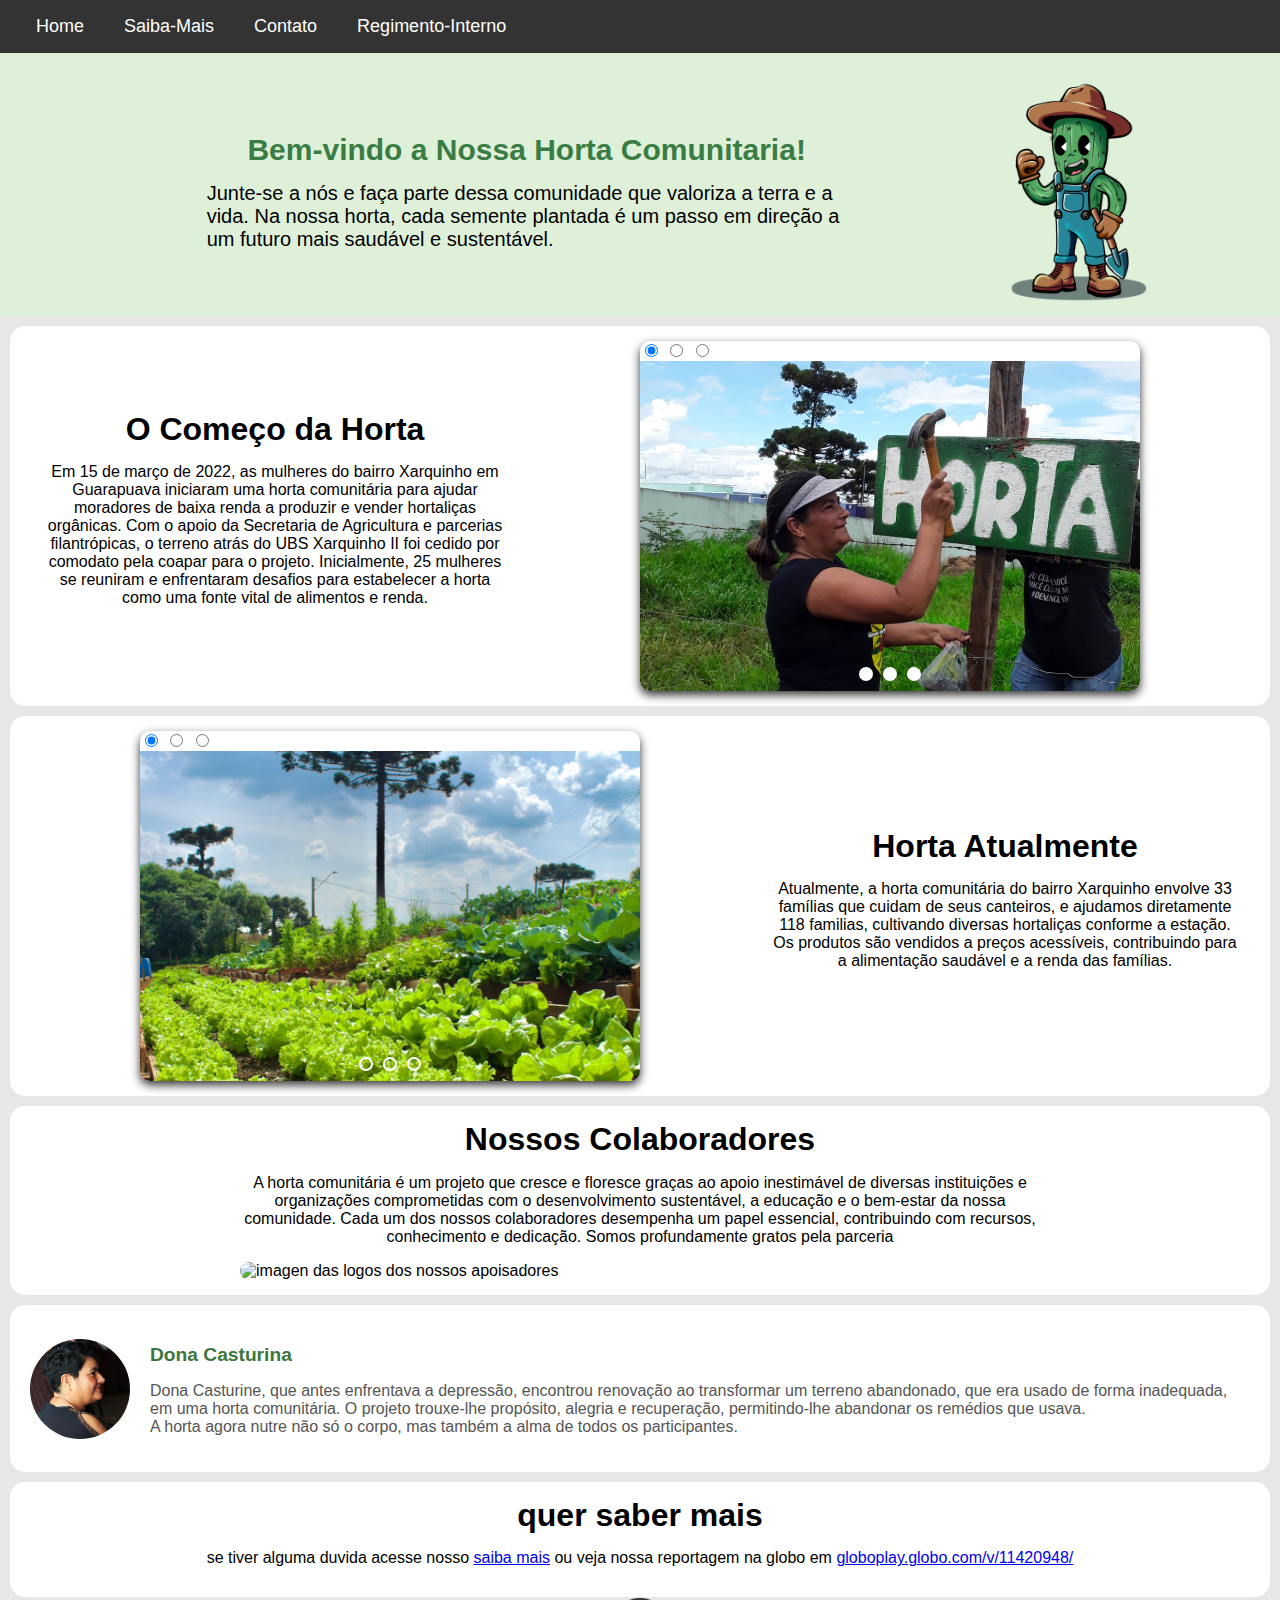
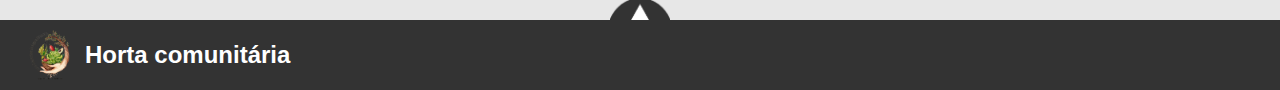
==== index.html @ 38bcac09 "sad" ====
<!DOCTYPE html>
<html lang="pt-BR">
<head>
  <meta charset="UTF-8">
  <meta name="viewport" content="width=device-width, initial-scale=1.0">
  <link rel="stylesheet" href="style.css">
  <title>Horta Comunitaria Agrinho</title>
</head>
<body>

<header id="Home">
  <div id="menu-hamburguer">
    <input type="checkbox" id="menu-toggle" class="menu-toggle">
    <label for="menu-toggle" class="menu-icon">
      <span class="bar"></span>
      <span class="bar"></span>
      <span class="bar"></span>
    </label>
    <ul class="menu">
      <li><a href="#Home">Home</a></li>
      <li><a href="paginas-internas/saiba mais.html">Saiba-Mais</a></li>
      <li><a href="https://api.whatsapp.com/send/?phone=5542991052065&text&type=phone_number&app_absent=0">Contato</a></li>
      <li><a href="paginas-internas/regimento horta.html">Regimento-Interno</a></li>
    </ul>
  </div>
</header>

 <section class="holla">
  <h1 class="titulo-pri-sesao">Bem-vindo à Nossa Horta!</h1>
  <div class="div-pri-sesao">
    <div class="div-div-pri-sesao">
     <h1 class="titulo-pri-sesao-pc">Bem-vindo a Nossa Horta Comunitaria!</h1>
      <p class="text-pri-sesao">Junte-se a nós e faça parte dessa comunidade que valoriza a terra e a vida.
         Na nossa horta, cada semente plantada é um passo em direção a um futuro mais saudável e sustentável.</p>
    </div>
    <img class="img-pri-sesao" src="img/cactus.png" alt="personagem cactus">
  </div>
 </section>

 <section class="container">
    <div class="div-textos">
        <h1 class="titulo-container"><b>O Começo da Horta</b></h1>
        <p class="texto-container">Em 15 de março de 2022, as mulheres do bairro Xarquinho em Guarapuava iniciaram uma 
            horta comunitária para ajudar moradores de baixa renda a produzir e vender 
            hortaliças orgânicas. Com o apoio da Secretaria de Agricultura e parcerias 
            filantrópicas, o terreno atrás do UBS Xarquinho II foi cedido por comodato pela coapar para o projeto. 
            Inicialmente, 25 mulheres se reuniram e enfrentaram desafios para estabelecer a 
            horta como uma fonte vital de alimentos e renda.</p>
    </div>
    <div class="carrosel">
        <input type="radio" name="carrosel" id="item-1" checked>
        <input type="radio" name="carrosel" id="item-2">
        <input type="radio" name="carrosel" id="item-3">

        <div class="carrosel-interno">
            <div class="carrosel-item">
                <img src="img/placa-horta.jpg" alt="imagem 1">
            </div>
            <div class="carrosel-item">
                <img src="img/horta-muitoInicio.jpg" alt="imagem 2">
            </div>
            <div class="carrosel-item">
                <img src="img/horta-inicio.jpg" alt="imagem 3">
            </div>
        </div>

        <div class="carrosel-controles">
            <label for="item-1" class="carrosel-controle"></label>
            <label for="item-2" class="carrosel-controle"></label>
            <label for="item-3" class="carrosel-controle"></label>
        </div>
    </div>
 </section>

 <section class="container">
  <div class="div-textos div-textos-inv">
      <h1 class="titulo-container"><b>Horta Atualmente</b></h1>
      <p class="texto-container">Atualmente, a horta comunitária do bairro
         Xarquinho envolve 33 famílias que cuidam de seus canteiros, e ajudamos diretamente 118 familias, cultivando
          diversas hortaliças conforme a estação. Os produtos são vendidos a preços acessíveis,
         contribuindo para a alimentação saudável e a renda das famílias.</p>
  </div>
  <div class="carrosel carrosel-inv">
      <input type="radio" name="carrosel2" id="item-4" checked>
      <input type="radio" name="carrosel2" id="item-5">
      <input type="radio" name="carrosel2" id="item-6">

      <div class="carrosel-interno">
          <div class="carrosel-item">
              <img src="img/horta-plantas.jpg" alt="imagem 4">
          </div>
          <div class="carrosel-item">
              <img src="img/time-horta.jpg" alt="imagem 5">
          </div>
          <div class="carrosel-item">
              <img src="img/sonhe alto.jpg" alt="imagem 6">
          </div>
      </div>

      <div class="carrosel-controles">
          <label for="item-4" class="carrosel-controle"></label>
          <label for="item-5" class="carrosel-controle"></label>
          <label for="item-6" class="carrosel-controle"></label>
      </div>
  </div>
</section>

<section class="container apoiadores">
  <h1>Nossos Colaboradores</h1>
  <p>A horta comunitária é um projeto que cresce e floresce graças ao apoio inestimável de diversas
     instituições e organizações comprometidas com o desenvolvimento sustentável, a educação e o
      bem-estar da nossa comunidade. Cada um dos nossos colaboradores desempenha um papel essencial,
       contribuindo com recursos, conhecimento e dedicação. Somos profundamente gratos pela parceria</p>

       <img class="imagem-parceiros" src="img/parceiros.png" alt="imagen das logos dos nossos apoisadores">
</section>

<section class="sesão-de-comentario">
  <div class="comentario">
    <img class="comentario-img" src="img/dona casturina.jpg" alt="dona casturina">
    <div class="comentario-conteudo">
      <h3 class="comentario-nome">Dona Casturina</h3>
      <p class="comentario-texto">Dona Casturine, que antes enfrentava a depressão, encontrou renovação ao transformar um terreno abandonado, que era usado de forma inadequada, em uma horta comunitária. O projeto trouxe-lhe propósito, alegria e recuperação, permitindo-lhe abandonar os remédios que usava.<br>  A horta agora nutre não só o corpo, mas também a alma de todos os participantes. </p>
    </div>

  </div>
</div>
</section>

<section class="container rst">
  <h1 class="titulo-container">quer saber mais</h1>
  <p class="texto-container">se tiver alguma duvida acesse nosso <a href="paginas-internas/saiba mais.html">saiba mais</a>
     ou veja nossa reportagem na globo em <a href="https://globoplay.globo.com/v/11420948/?s=0s">globoplay.globo.com/v/11420948/</a></p>
</section>

<footer class="rodape">
  <a href="#Home"><img class="voltarTop" src="img/voltar.png" alt="botao voltar"></a>

  <div class="div-rodape">
    <img class="logo-rodape" src="img/logo sem fundo.png" alt="logo da horta">
    <h2 class="texto-rodape">Horta comunitária</h2>
  </div>
</footer>

</body>
</html>
---- style.css ----
@import url("styles/header.css");
@import url("styles/holla.css");
@import url("styles/carrosel.css");
@import url("styles/container.css");
@import url("styles/rodape.css");
@import url("styles/saiba-mais.css");
@import url("styles/sesão-de-comentario.css");

:root {
    --cor-de-fundo-escuro: #333;
    --cor-fundo-verde: #dff0d8;
    --branco: #FFFFFF;
    --fundo: #9f9f9f;
}

body {
    font-family: Arial, sans-serif;
    margin: 0;
    padding: 0;
    background-color: #e7e7e7;
  }
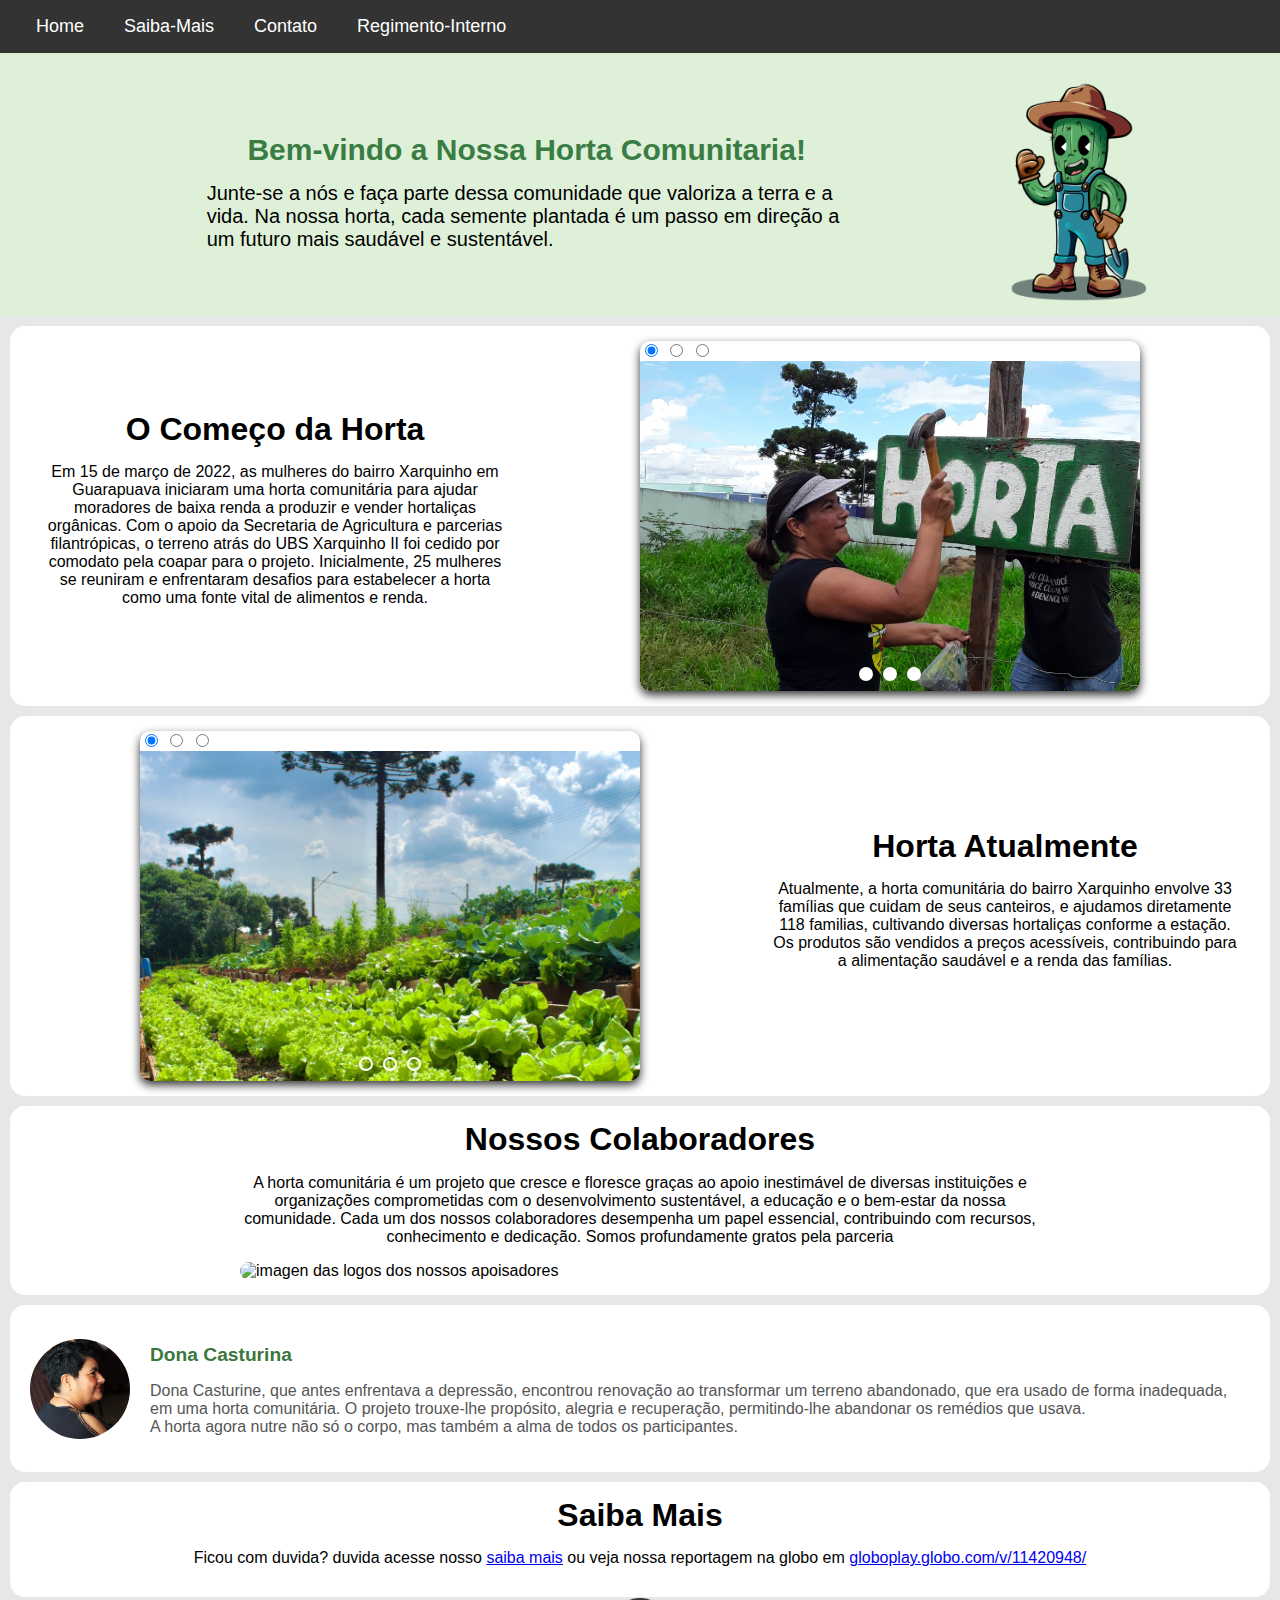
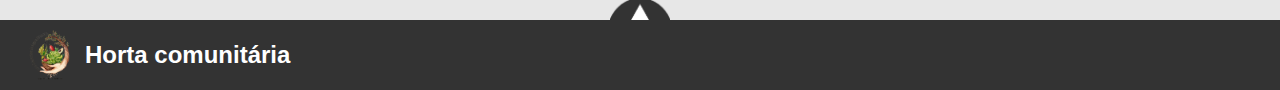
==== commit e862ed26: "sad" ====
--- a/index.html
+++ b/index.html
@@ -128,8 +128,8 @@
 </section>
 
 <section class="container rst">
-  <h1 class="titulo-container">quer saber mais</h1>
-  <p class="texto-container">se tiver alguma duvida acesse nosso <a href="paginas-internas/saiba mais.html">saiba mais</a>
+  <h1 class="titulo-container">Saiba Mais</h1>
+  <p class="texto-container">Ficou com duvida? duvida acesse nosso <a href="paginas-internas/saiba mais.html">saiba mais</a>
      ou veja nossa reportagem na globo em <a href="https://globoplay.globo.com/v/11420948/?s=0s">globoplay.globo.com/v/11420948/</a></p>
 </section>
 
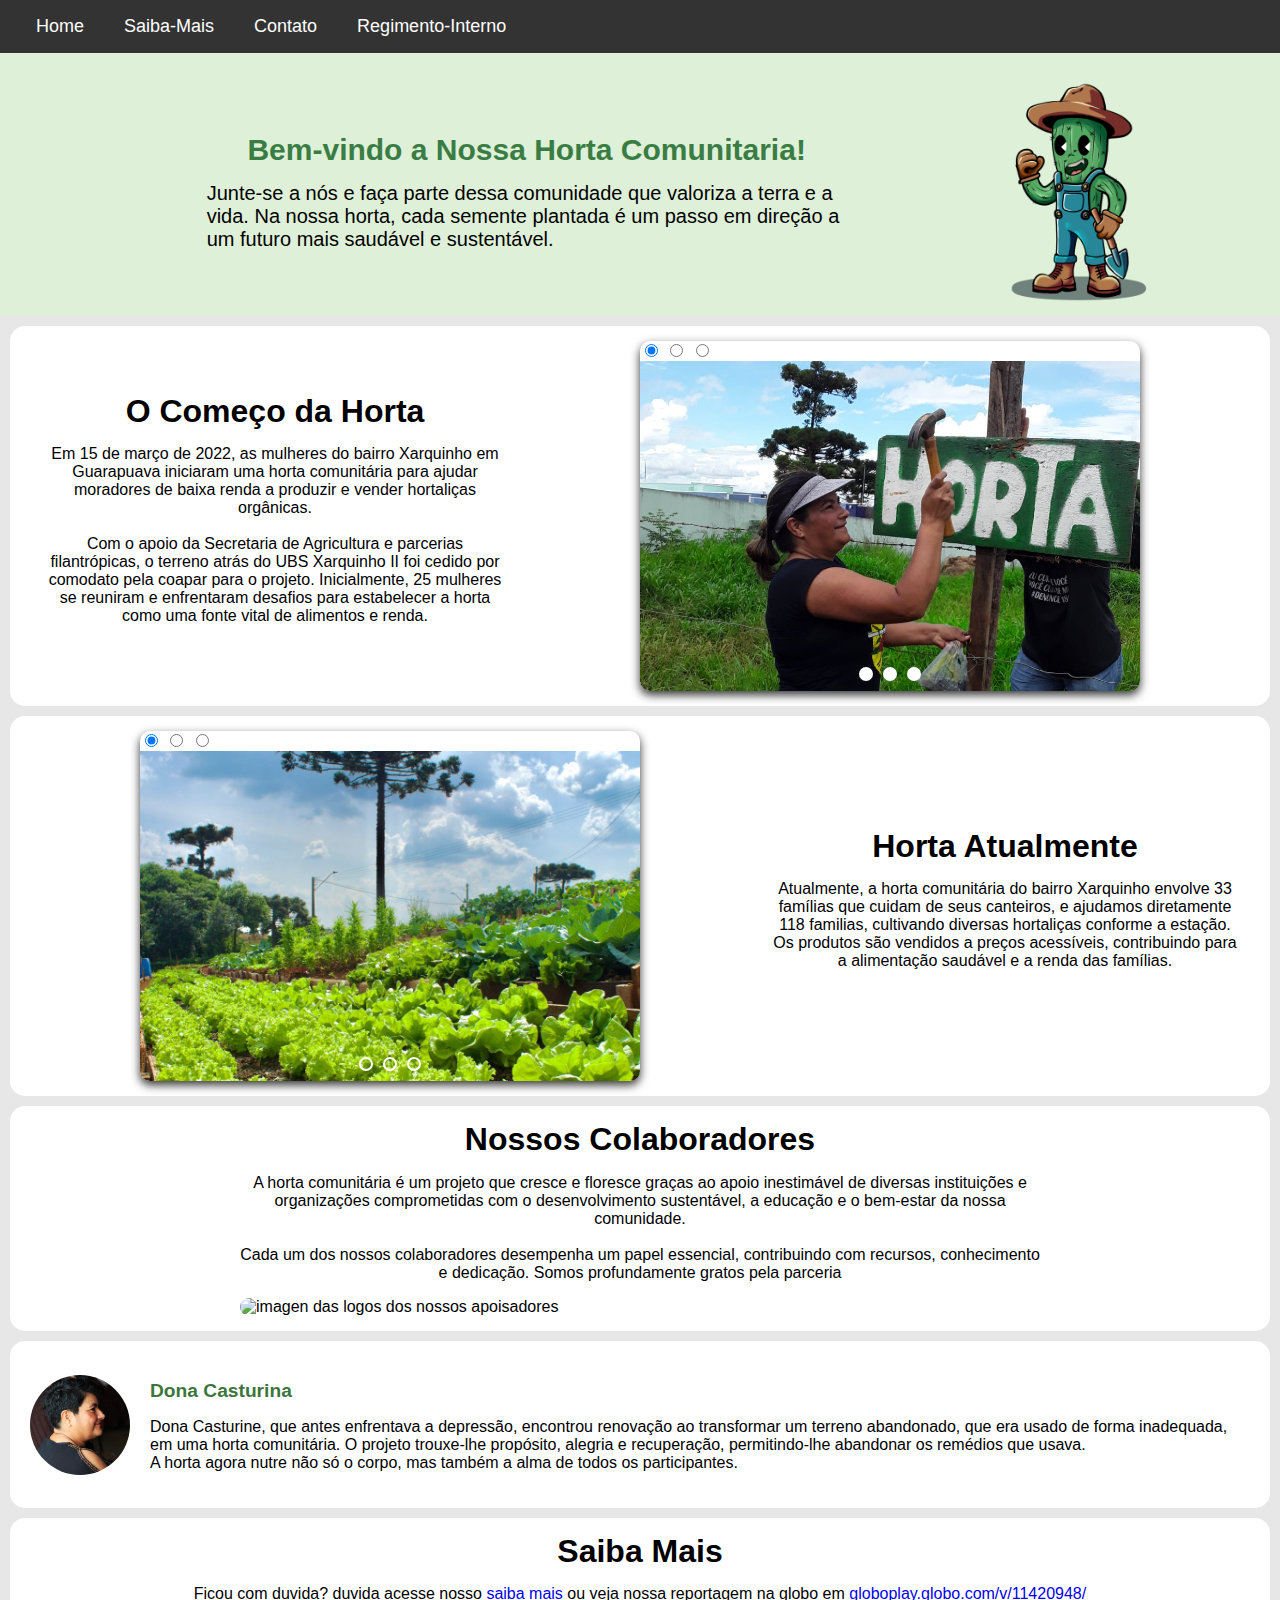
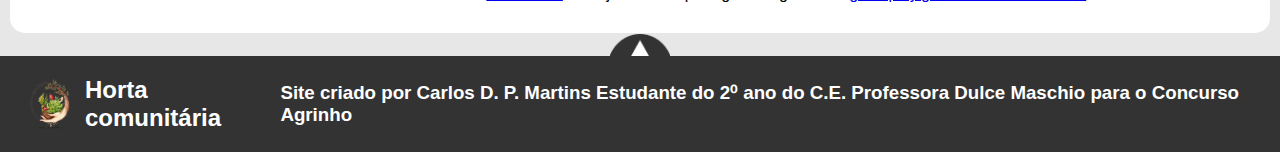
==== commit 51412b99: "sad" ====
--- a/index.html
+++ b/index.html
@@ -42,7 +42,7 @@
         <h1 class="titulo-container"><b>O Começo da Horta</b></h1>
         <p class="texto-container">Em 15 de março de 2022, as mulheres do bairro Xarquinho em Guarapuava iniciaram uma 
             horta comunitária para ajudar moradores de baixa renda a produzir e vender 
-            hortaliças orgânicas. Com o apoio da Secretaria de Agricultura e parcerias 
+            hortaliças orgânicas.<br><br>  Com o apoio da Secretaria de Agricultura e parcerias 
             filantrópicas, o terreno atrás do UBS Xarquinho II foi cedido por comodato pela coapar para o projeto. 
             Inicialmente, 25 mulheres se reuniram e enfrentaram desafios para estabelecer a 
             horta como uma fonte vital de alimentos e renda.</p>
@@ -109,7 +109,7 @@
   <h1>Nossos Colaboradores</h1>
   <p>A horta comunitária é um projeto que cresce e floresce graças ao apoio inestimável de diversas
      instituições e organizações comprometidas com o desenvolvimento sustentável, a educação e o
-      bem-estar da nossa comunidade. Cada um dos nossos colaboradores desempenha um papel essencial,
+      bem-estar da nossa comunidade.<br><br>  Cada um dos nossos colaboradores desempenha um papel essencial,
        contribuindo com recursos, conhecimento e dedicação. Somos profundamente gratos pela parceria</p>
 
        <img class="imagem-parceiros" src="img/parceiros.png" alt="imagen das logos dos nossos apoisadores">
@@ -139,6 +139,8 @@
   <div class="div-rodape">
     <img class="logo-rodape" src="img/logo sem fundo.png" alt="logo da horta">
     <h2 class="texto-rodape">Horta comunitária</h2>
+    <h3>Site criado por Carlos D. P. Martins
+      Estudante do 2⁰ ano do C.E. Professora Dulce Maschio para o Concurso Agrinho</h3>
   </div>
 </footer>
 
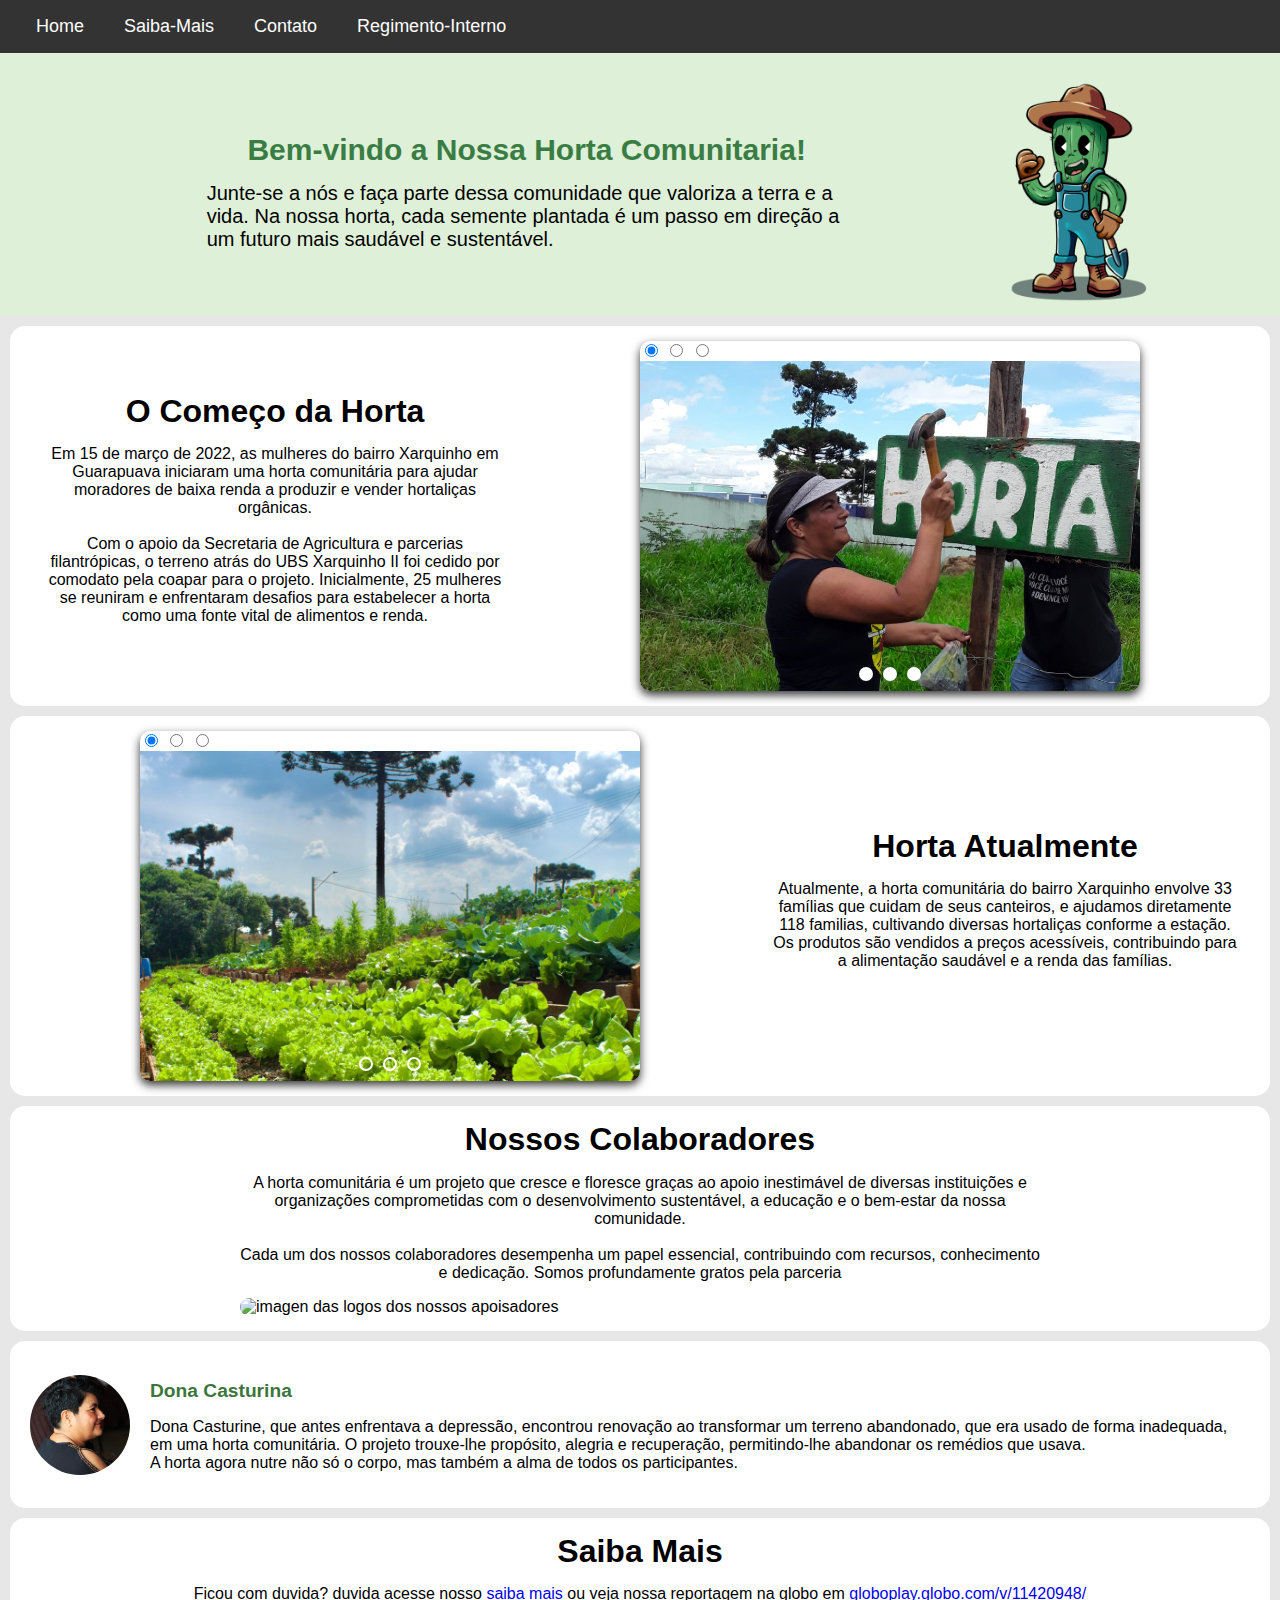
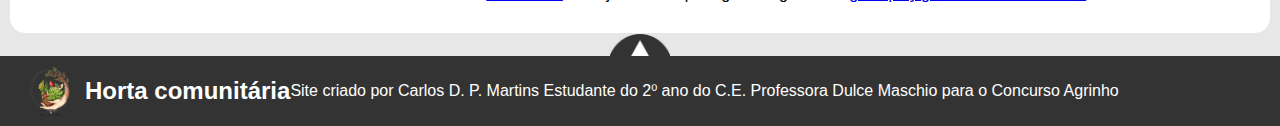
==== commit 33a37a4e: "sad" ====
--- a/index.html
+++ b/index.html
@@ -139,8 +139,8 @@
   <div class="div-rodape">
     <img class="logo-rodape" src="img/logo sem fundo.png" alt="logo da horta">
     <h2 class="texto-rodape">Horta comunitária</h2>
-    <h3>Site criado por Carlos D. P. Martins
-      Estudante do 2⁰ ano do C.E. Professora Dulce Maschio para o Concurso Agrinho</h3>
+    <p>Site criado por Carlos D. P. Martins
+      Estudante do 2⁰ ano do C.E. Professora Dulce Maschio para o Concurso Agrinho</p>
   </div>
 </footer>
 
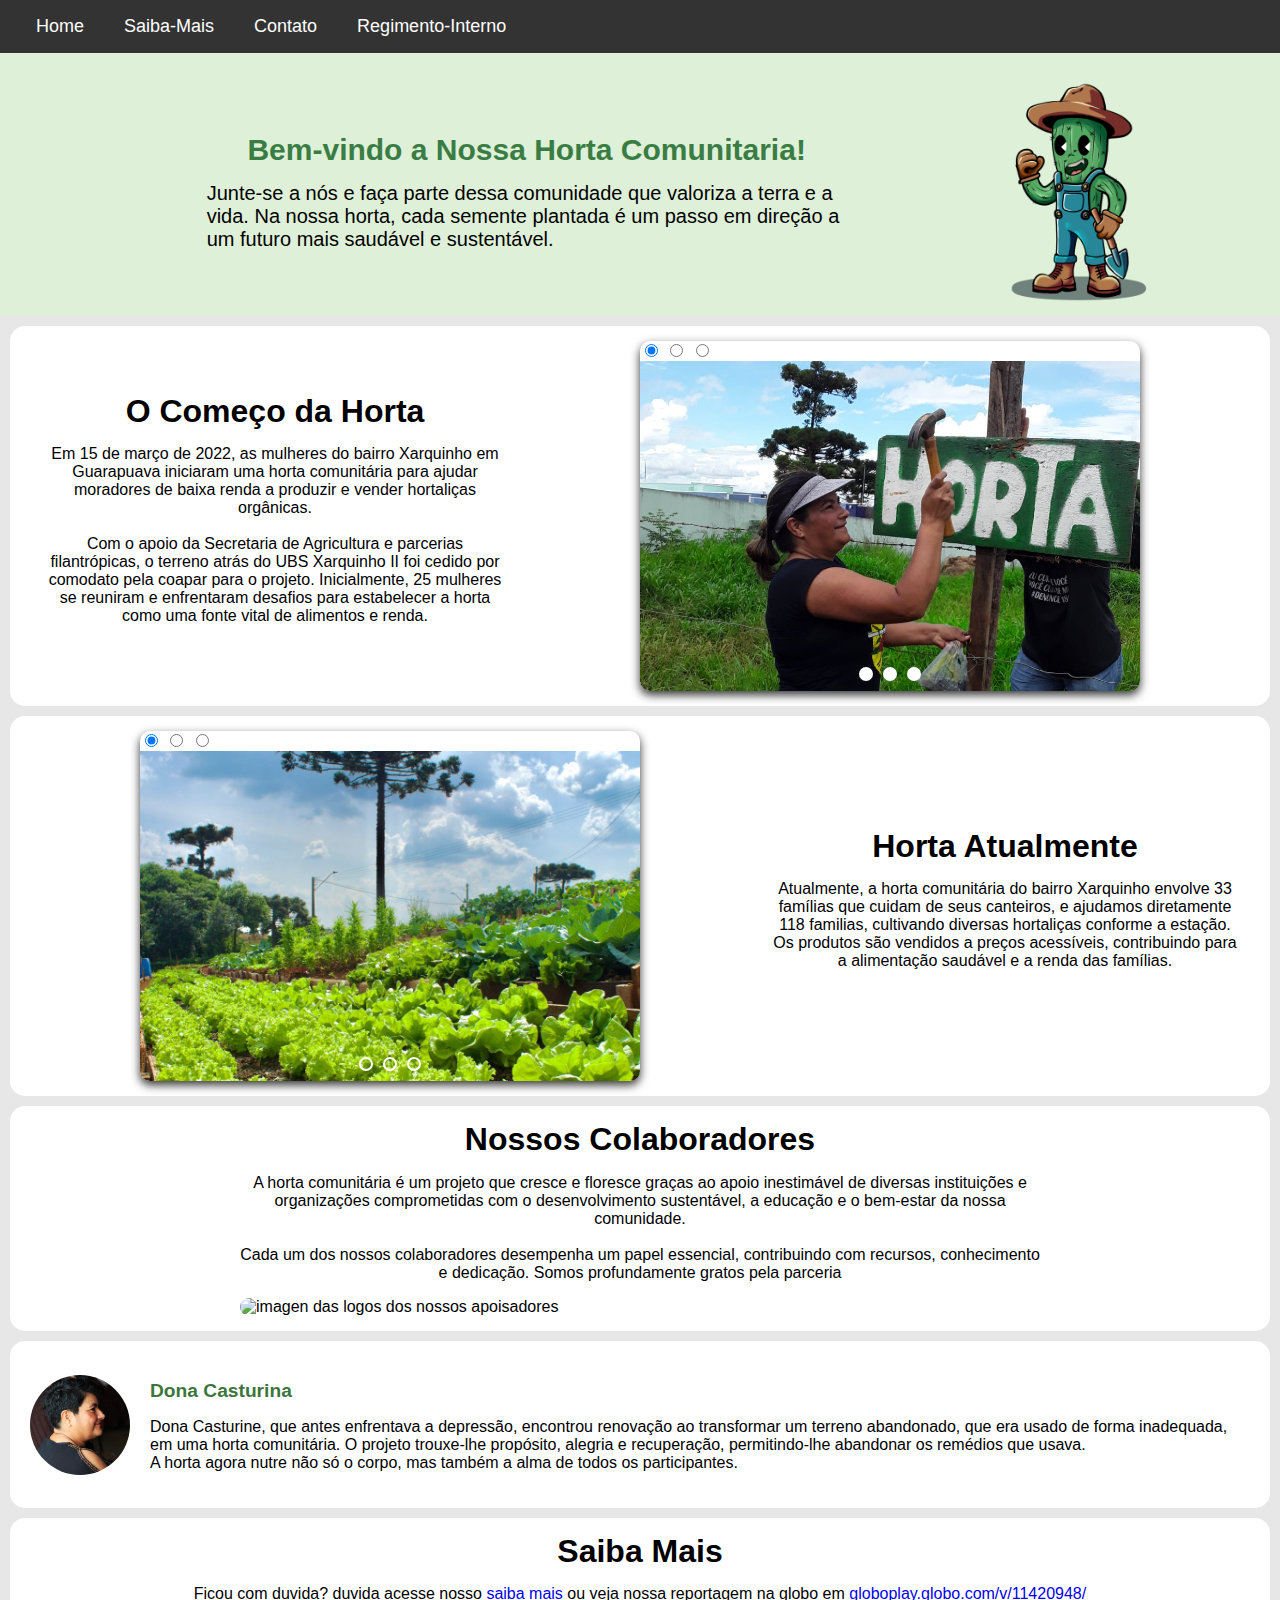
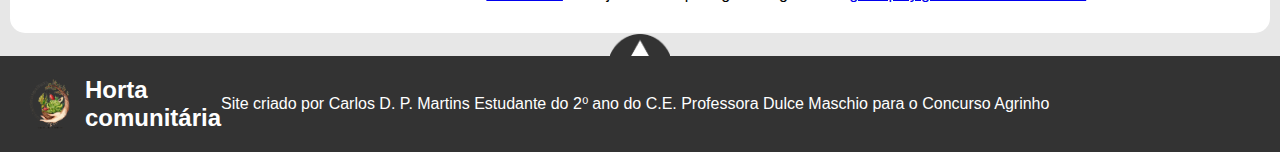
==== commit 126c0b94: "sad" ====
--- a/index.html
+++ b/index.html
@@ -138,8 +138,8 @@
 
   <div class="div-rodape">
     <img class="logo-rodape" src="img/logo sem fundo.png" alt="logo da horta">
-    <h2 class="texto-rodape">Horta comunitária</h2>
-    <p>Site criado por Carlos D. P. Martins
+    <h2 class="texto-rodape">Horta<br>comunitária</h2>
+    <p class="criador-site">Site criado por Carlos D. P. Martins
       Estudante do 2⁰ ano do C.E. Professora Dulce Maschio para o Concurso Agrinho</p>
   </div>
 </footer>
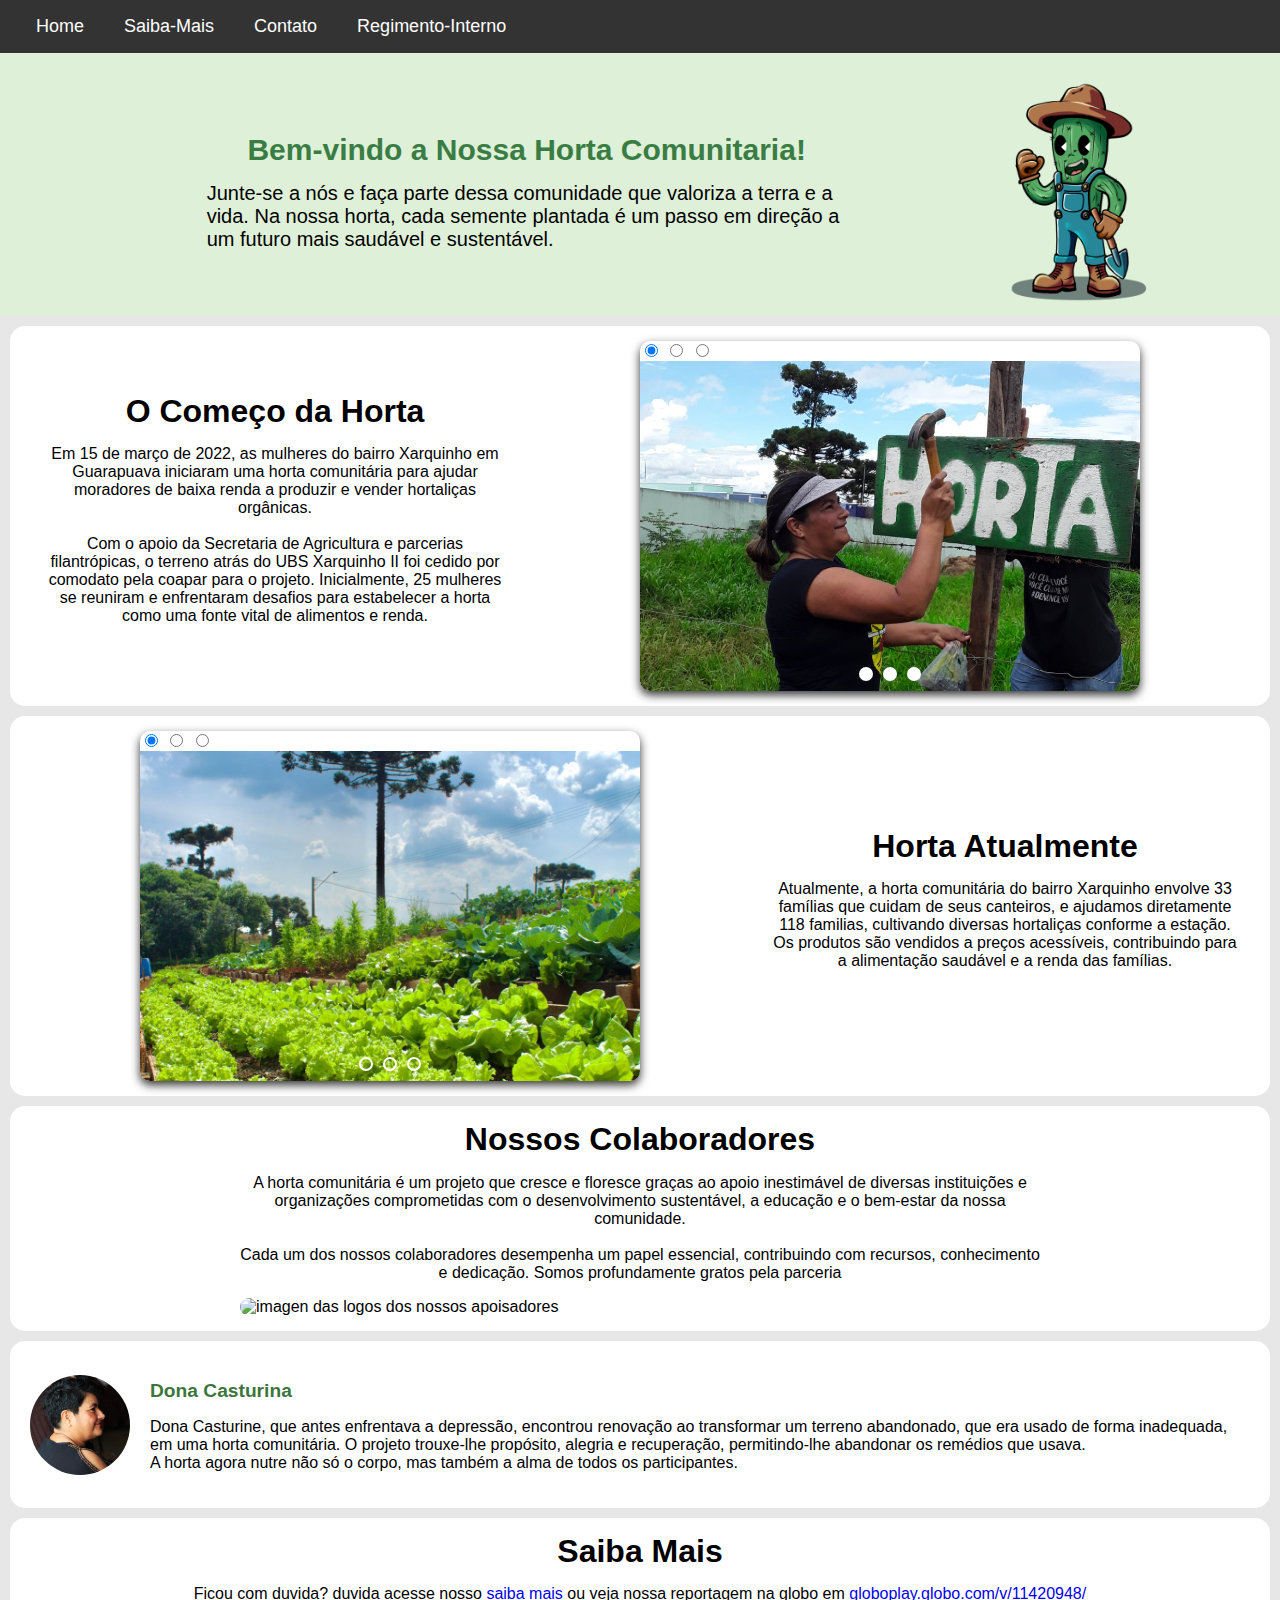
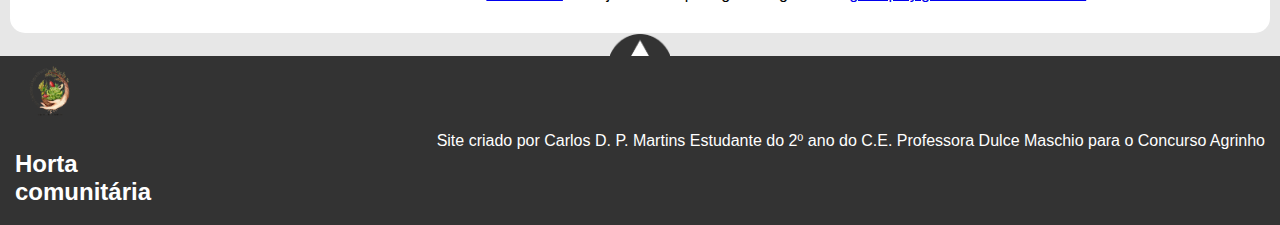
==== commit f2cf60b0: "sad" ====
--- a/index.html
+++ b/index.html
@@ -137,8 +137,10 @@
   <a href="#Home"><img class="voltarTop" src="img/voltar.png" alt="botao voltar"></a>
 
   <div class="div-rodape">
-    <img class="logo-rodape" src="img/logo sem fundo.png" alt="logo da horta">
-    <h2 class="texto-rodape">Horta<br>comunitária</h2>
+    <div>
+      <img class="logo-rodape" src="img/logo sem fundo.png" alt="logo da horta">
+      <h2 class="texto-rodape">Horta<br>comunitária</h2>
+    </div>
     <p class="criador-site">Site criado por Carlos D. P. Martins
       Estudante do 2⁰ ano do C.E. Professora Dulce Maschio para o Concurso Agrinho</p>
   </div>
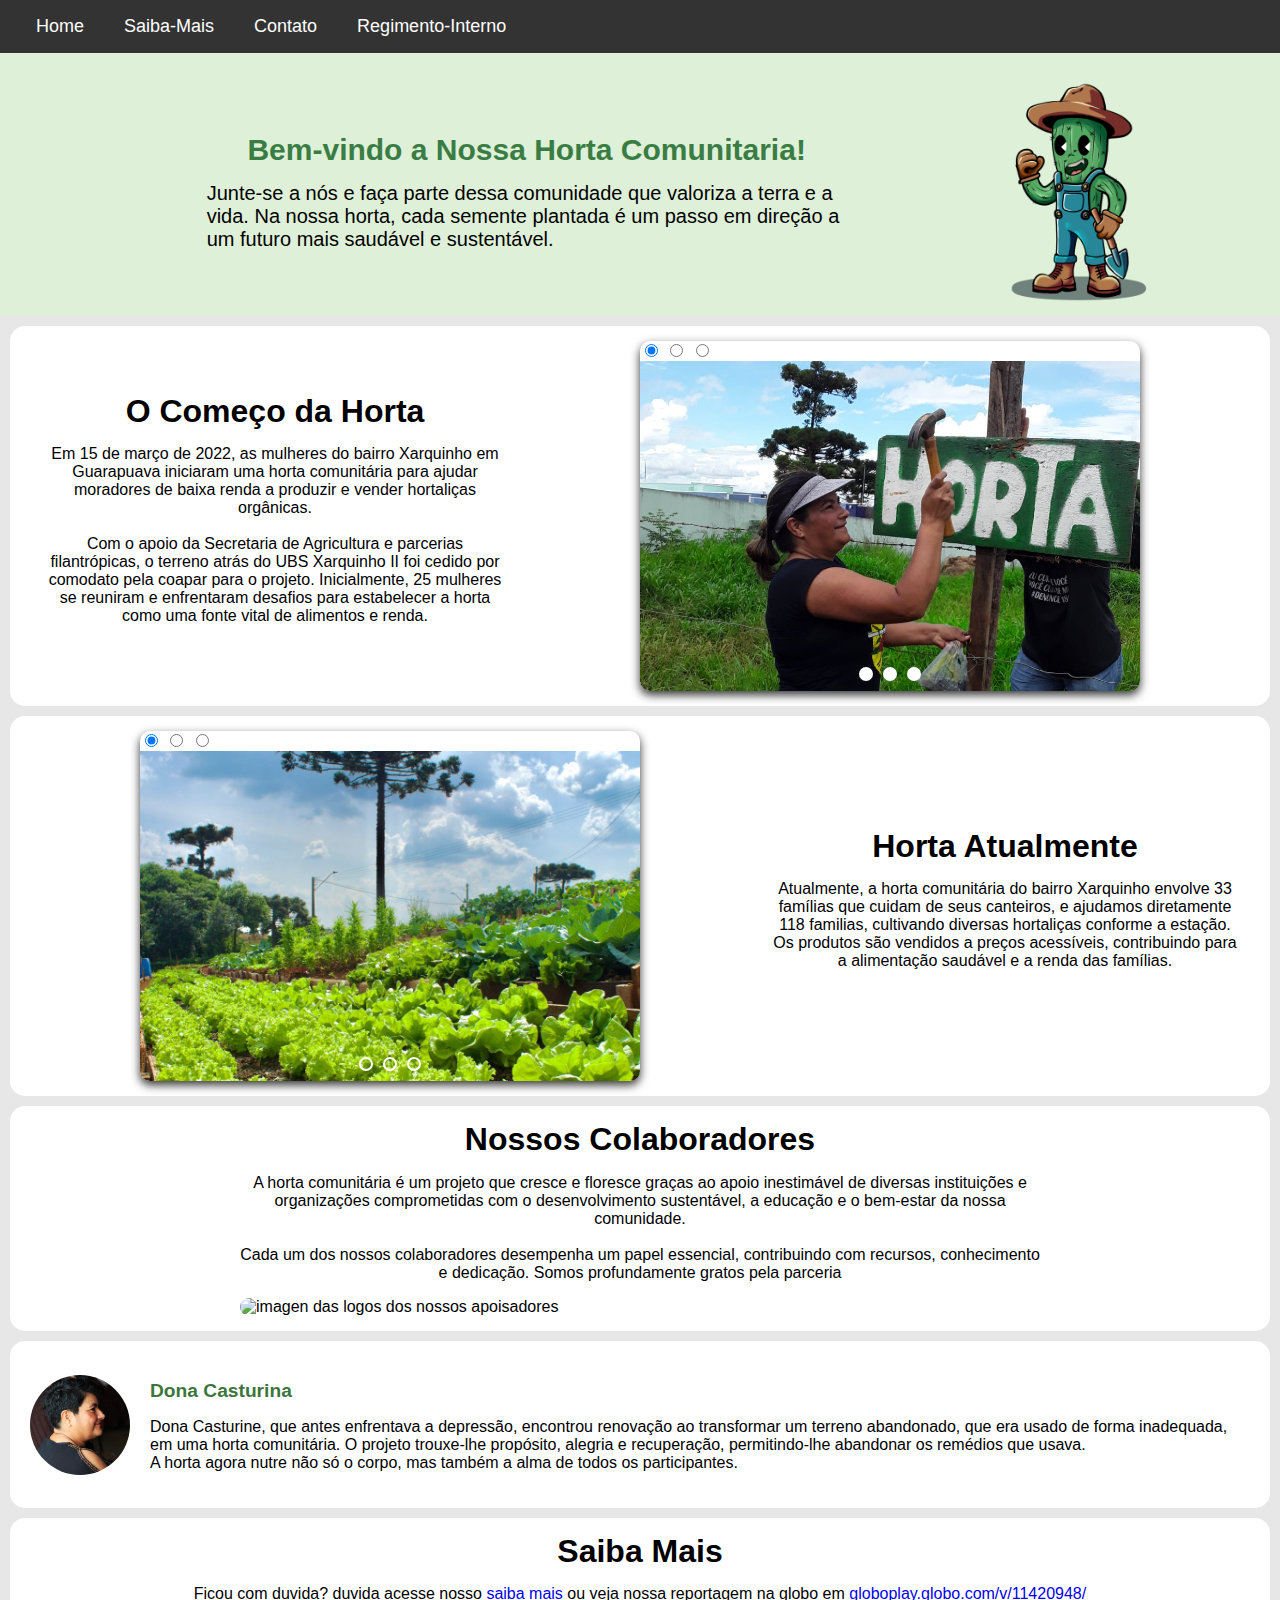
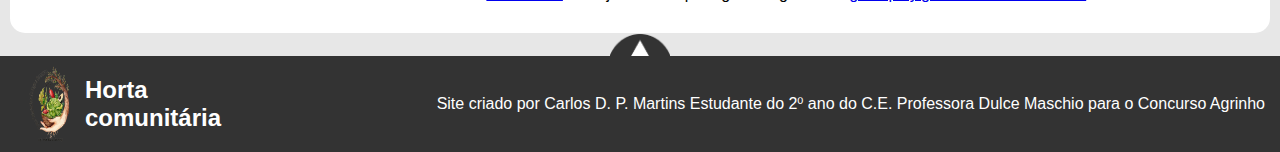
==== commit d9af5d09: "sad" ====
--- a/index.html
+++ b/index.html
@@ -137,7 +137,7 @@
   <a href="#Home"><img class="voltarTop" src="img/voltar.png" alt="botao voltar"></a>
 
   <div class="div-rodape">
-    <div>
+    <div class="rodape-logo">
       <img class="logo-rodape" src="img/logo sem fundo.png" alt="logo da horta">
       <h2 class="texto-rodape">Horta<br>comunitária</h2>
     </div>
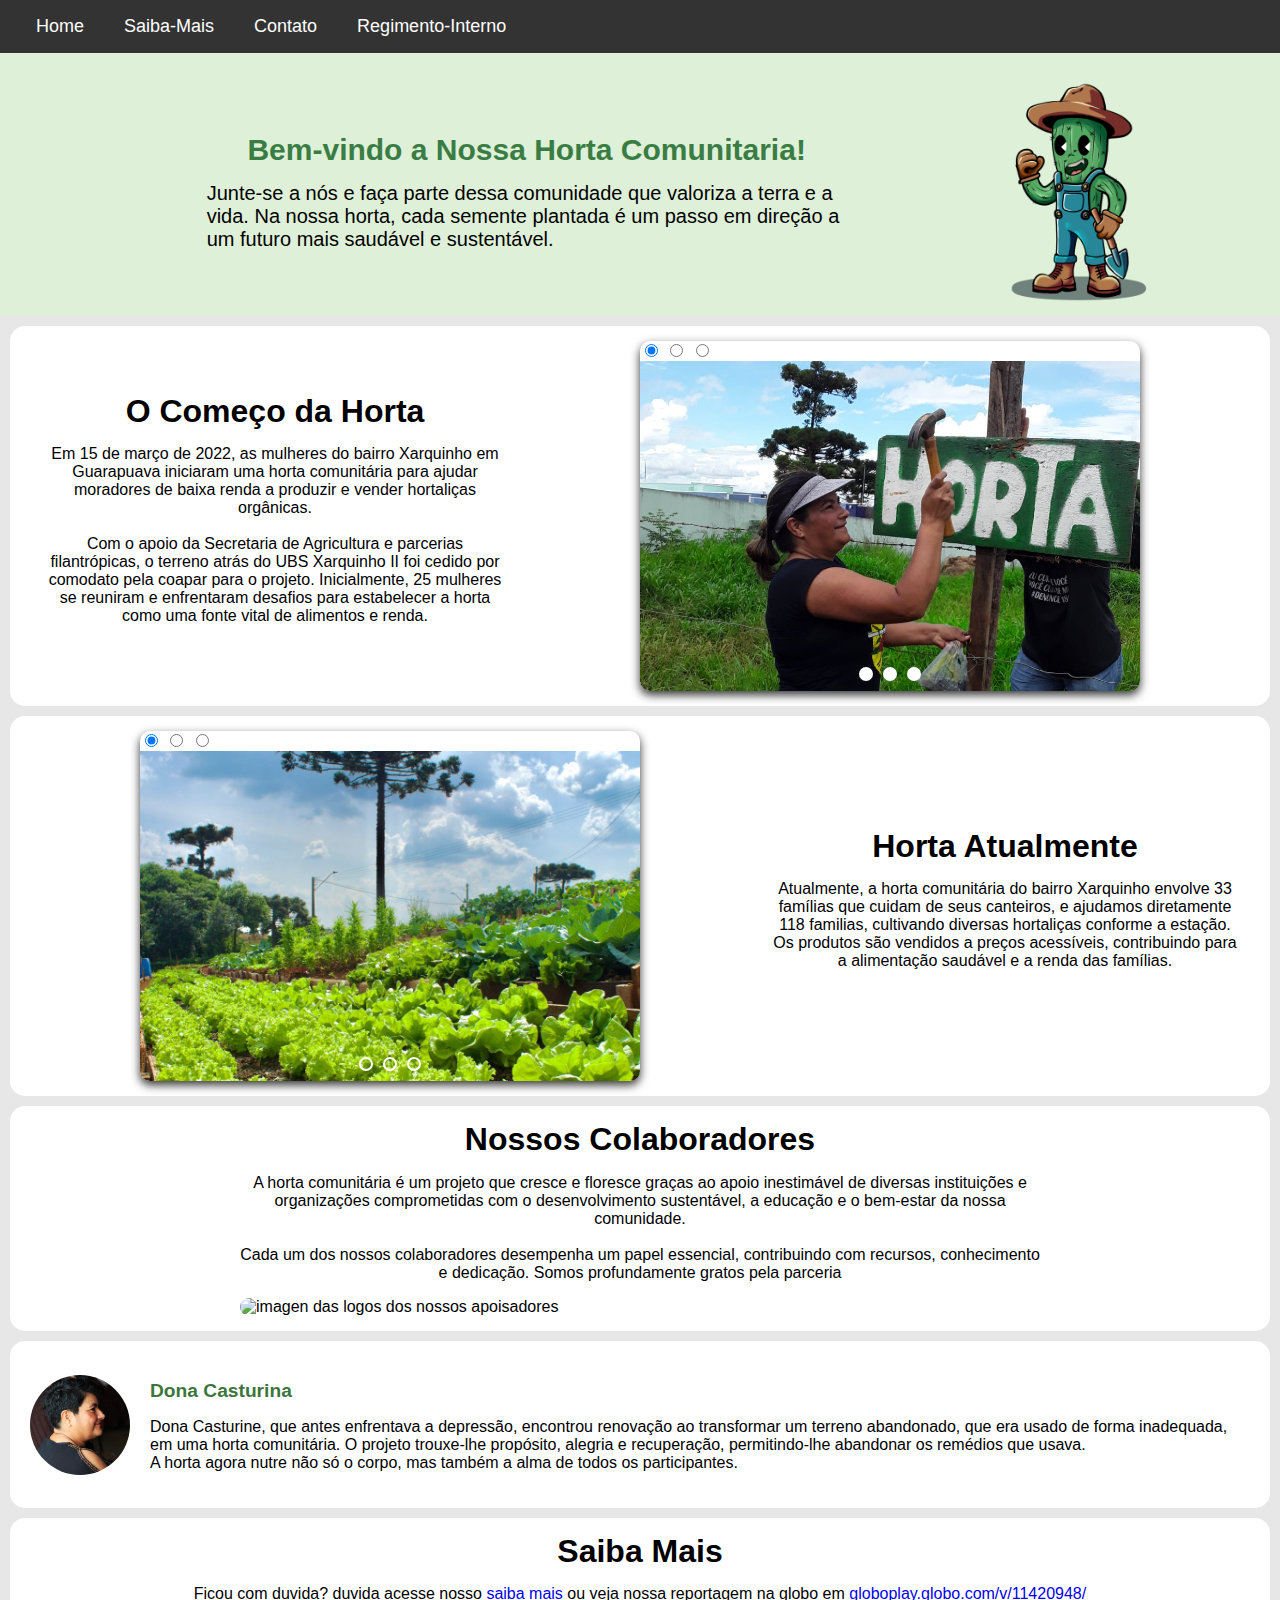
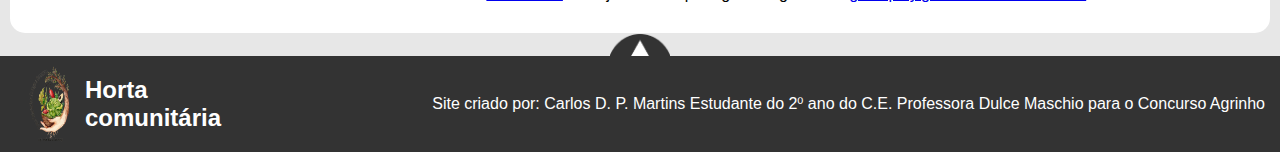
==== commit 15266c3a: "sad" ====
--- a/index.html
+++ b/index.html
@@ -141,7 +141,7 @@
       <img class="logo-rodape" src="img/logo sem fundo.png" alt="logo da horta">
       <h2 class="texto-rodape">Horta<br>comunitária</h2>
     </div>
-    <p class="criador-site">Site criado por Carlos D. P. Martins
+    <p class="criador-site">Site criado por: Carlos D. P. Martins
       Estudante do 2⁰ ano do C.E. Professora Dulce Maschio para o Concurso Agrinho</p>
   </div>
 </footer>
